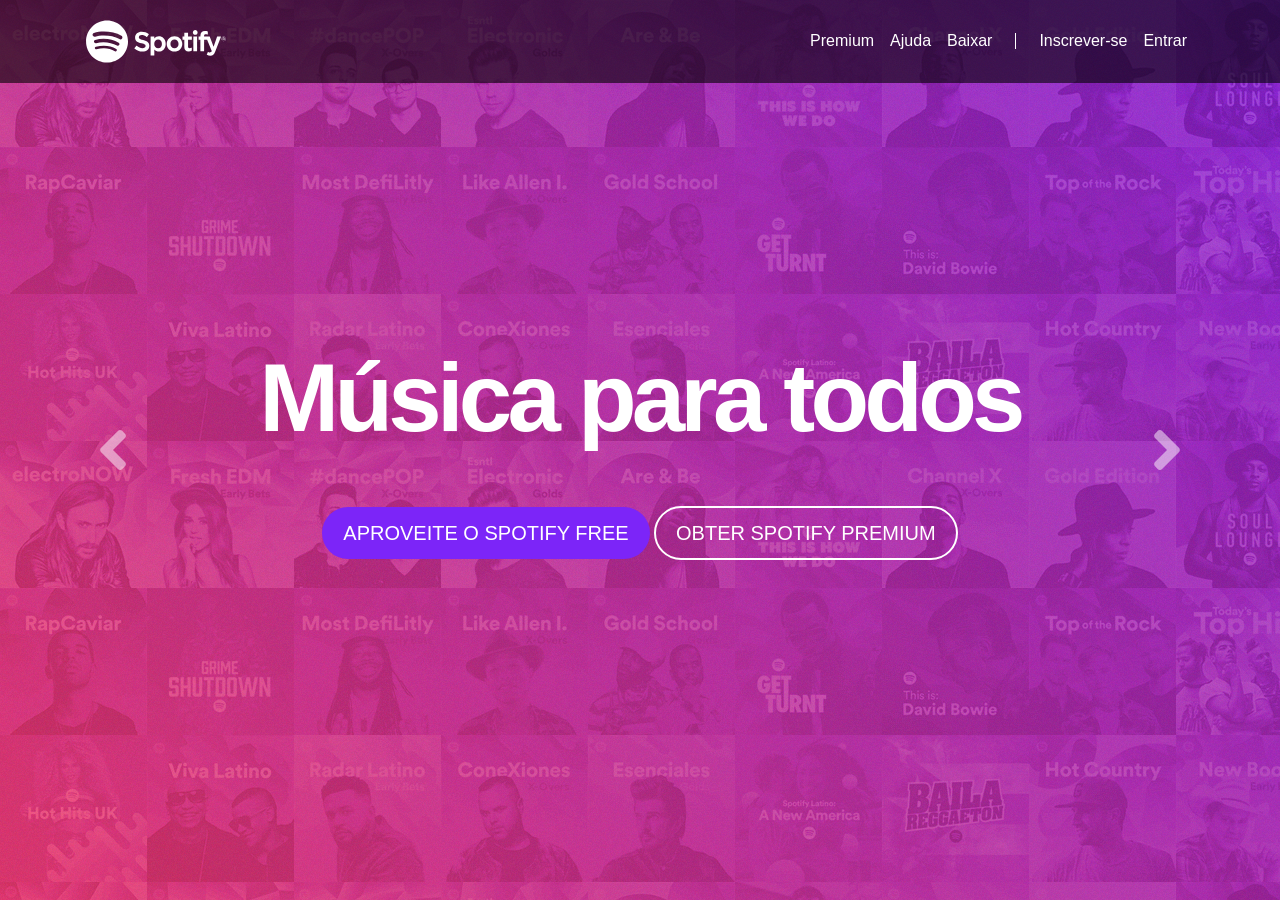
==== index.html @ b8e9c263 "added carousel" ====
<!DOCTYPE html>
<html lang="pt-br">

<head>
    <meta charset="UTF-8">
    <meta name="viewport" content="width=device-width, initial-scale=1.0">
    <title>Música para todos - Spotify</title>

    <!-- Bootstrap CSS -->
    <link rel="stylesheet" href="https://stackpath.bootstrapcdn.com/bootstrap/4.1.3/css/bootstrap.min.css"
        integrity="sha384-MCw98/SFnGE8fJT3GXwEOngsV7Zt27NXFoaoApmYm81iuXoPkFOJwJ8ERdknLPMO" crossorigin="anonymous">

    <!-- Font Awesome -->
    <link rel="stylesheet" href="https://use.fontawesome.com/releases/v5.3.1/css/all.css"
        integrity="sha384-mzrmE5qonljUremFsqc01SB46JvROS7bZs3IO2EmfFsd15uHvIt+Y8vEf7N7fWAU" crossorigin="anonymous">

    <link rel="stylesheet" type="text/css" href="assets/css/estilo.css" />

    <link rel="icon" href="assets/imagens/favicon.png"/>
</head>

<body>
    <header>
        <nav class="navbar navbar-expand-md navbar-light fixed-top navbar-transparente">
            <div class="container">
                <a href="index.html" class="navbar-brand">
                    <img src="assets/imagens/spotify.svg" width="142px"/>
                </a>

                <button class="navbar-toggler" data-toggle="collapse" data-target="#nav-principal">
                    <i class="fas fa-bars text-white"></i>
                </button>

                <div class="collapse navbar-collapse" id="nav-principal">
                    <ul class="navbar-nav ml-auto">
                        <li class="nav-item">
                            <a href="" class="nav-link">Premium</a>
                        </li>

                        <li class="nav-item">
                            <a href="" class="nav-link">Ajuda</a>
                        </li>

                        <li class="nav-item">
                            <a href="" class="nav-link">Baixar</a>
                        </li>

                        <li class="nav-item divisor">
                        </li>

                        <li class="nav-item">
                            <a href="" class="nav-link">Inscrever-se</a>
                        </li>

                        <li class="nav-item">
                            <a href="" class="nav-link">Entrar</a>
                        </li>
                    </ul>
                </div>
            </div>
        </nav>
    </header>

    <section id="home" class="d-flex">
        <div class="container align-self-center">
            <div class="row">
                <div class="col-md-12 capa">
                    <div id="carousel-spotify" class="carousel slide" data-ride="carousel">
                        <div class="carousel-inner">
                            <div class="carousel-item active">
                                <h1>Música para todos</h1>
                                <a href="" class="btn btn-lg btn-custom btn-roxo" >Aproveite o Spotify Free</a>
                                <a href="" class="btn btn-lg btn-custom btn-branco" >Obter Spotify Premium</a>
                            </div>

                            <div class="carousel-item">
                                <h1>As melhores rádios</h1>
                                <a href="" class="btn btn-lg btn-custom btn-branco">
                                    <i class="fas fa-music"></i>Ouça agora
                                </a>
                            </div>
                        </div>
                        <a href="#carousel-spotify" class="carousel-control-prev" data-slide="prev">
                            <i class="fas fa-angle-left fa-4x"></i>
                        </a>

                        <a href="#carousel-spotify" class="carousel-control-next" data-slide="prev">
                            <i class="fas fa-angle-right fa-4x"></i>
                        </a>
                    </div>
                </div>
            </div>
        </div>
    </section>

    <!-- JavaScript (Opcional) -->
    <!-- jQuery primeiro, depois Popper.js, depois Bootstrap JS -->
    <script src="https://code.jquery.com/jquery-3.3.1.slim.min.js" integrity="sha384-q8i/X+965DzO0rT7abK41JStQIAqVgRVzpbzo5smXKp4YfRvH+8abtTE1Pi6jizo" crossorigin="anonymous"></script>
    <script src="https://cdnjs.cloudflare.com/ajax/libs/popper.js/1.14.3/umd/popper.min.js" integrity="sha384-ZMP7rVo3mIykV+2+9J3UJ46jBk0WLaUAdn689aCwoqbBJiSnjAK/l8WvCWPIPm49" crossorigin="anonymous"></script>
    <script src="https://stackpath.bootstrapcdn.com/bootstrap/4.1.3/js/bootstrap.min.js" integrity="sha384-ChfqqxuZUCnJSK3+MXmPNIyE6ZbWh2IMqE241rYiqJxyMiZ6OW/JmZQ5stwEULTy" crossorigin="anonymous"></script>

</body>

</html>
---- assets/css/estilo.css ----
/*
* 
* @author Jamilton Damasceno
*/

/* Layout
-----------------------------*/
html, body, #home {
	height: 100%;
	overflow-x: hidden;
}

body {
	background: url(../imagens/capa.png),
				url(../imagens/ruido.png),
				linear-gradient(50deg,#ff4169,#7c26f8);
	background-attachment: fixed;
	font-family: Helvetica,Arial,sans-serif;
}

/* Barra de navegação
-----------------------------*/
nav.navbar-transparente {
	padding: 15px 0px;
	background: rgba(0,0,0,0.6);
}

.navbar-light .navbar-nav .nav-link {
	color: white;
}

.navbar-light .navbar-nav .nav-link:hover {
	color: #9bf0e1;
}

.navbar-light .navbar-toggler {
    color: rgba(255,255,255,.5);
    border-color: rgba(255,255,255,0.5);
}

.divisor {
	width: 1px;
	background: white;
	margin: 12px 15px;
}

/* Capa
-----------------------------*/
.capa {
	text-align: center;
}

.btn-custom {
	color: white;
	border-radius: 500px;
	-webkit-border-radius: 500px;
    -moz-border-radius: 500px;
    text-transform: uppercase;
    transition: background 0.4s, color 0.4s;
    padding: 10px 20px;
}

.btn-roxo {
	background: #7c25f8;
}

.btn-roxo:hover {
	background: #6207e3;
	color: white;
}

.btn-branco {
	border: 2px solid white;
}

.btn-branco:hover {
	background-color: white;
	color: black;
}

.carousel-control-next, .carousel-control-prev {
	width: 5%;
}

/* Estrutura conteúdos
-----------------------------*/
.caixa {
	padding-top: 20px;
	padding-bottom: 20px;
}

#servicos {
	background: white;
}

#recursos {
	color: white;
}

#servicos h2, h3 {
	color: #7c25f8;
}

#recursos h2 {
	color: white;
}

#recursos h3 {
	color: #9bf0e1;
}

.albuns {
	padding: 10px 0;
}

.rotacionar {
	-ms-transform: rotate(30deg); /* IE 9 */
    -webkit-transform: rotate(30deg); /* Chrome, Safari, Opera */
    transform: rotate(30deg);
	padding-left: 80px;
}

/* Rodapé
-----------------------------*/
footer {
	background: #000;
	padding: 50px 0px 20px 0px;
	position: relative;
}

footer h4 {
	color: #919496;
	font-size: 0.8em;
	text-transform: uppercase;
}

footer .navbar-nav a {
	color: white;
	font-size: 0.8em;
}

footer .navbar-nav a:hover {
	color: #9bf0e1;
	text-decoration: none;
}

footer ul {
	list-style: none;
}

footer ul li {
	float: right;
	margin: 0 5px;
}

/* Tipografia
-----------------------------*/
h1 {
	font-weight: 900;
	letter-spacing: -0.05em;
	margin-bottom: 50px;
	color: white;
}

h2 {
	font-size: 3em;
	font-weight: 700;
	letter-spacing: -0.04em;
}

h3 {
	font-size: 2em;
	font-weight: 700;
	letter-spacing: -0.04em;
}



/* Extra small devices (portrait phones, less than 576px)*/
@media (max-width: 575.98px) {
	.btn-custom {
		margin: 10px 15px;
		font-size: 1em;
	}
}

/* Small devices (landscape phones, 576px and up) */
@media (min-width: 576px) and (max-width: 767.98px) {
	h1 {
		font-size: 3em;
	}
	.btn-custom {
		margin: 10px 15px;
	}
}

/* Medium devices (tablets, 768px and up)*/
@media (min-width: 768px) and (max-width: 991.98px) {
	h1 {
		font-size: 4em;
	}
}

/* Large devices (desktops, 992px and up)*/
@media (min-width: 992px) and (max-width: 1199.98px) {
	h1 {
		font-size: 5em;
	}
}

/* Extra large devices (large desktops, 1200px and up)*/
@media (min-width: 1200px) {
	h1 {
		font-size: 6em;
	}
}
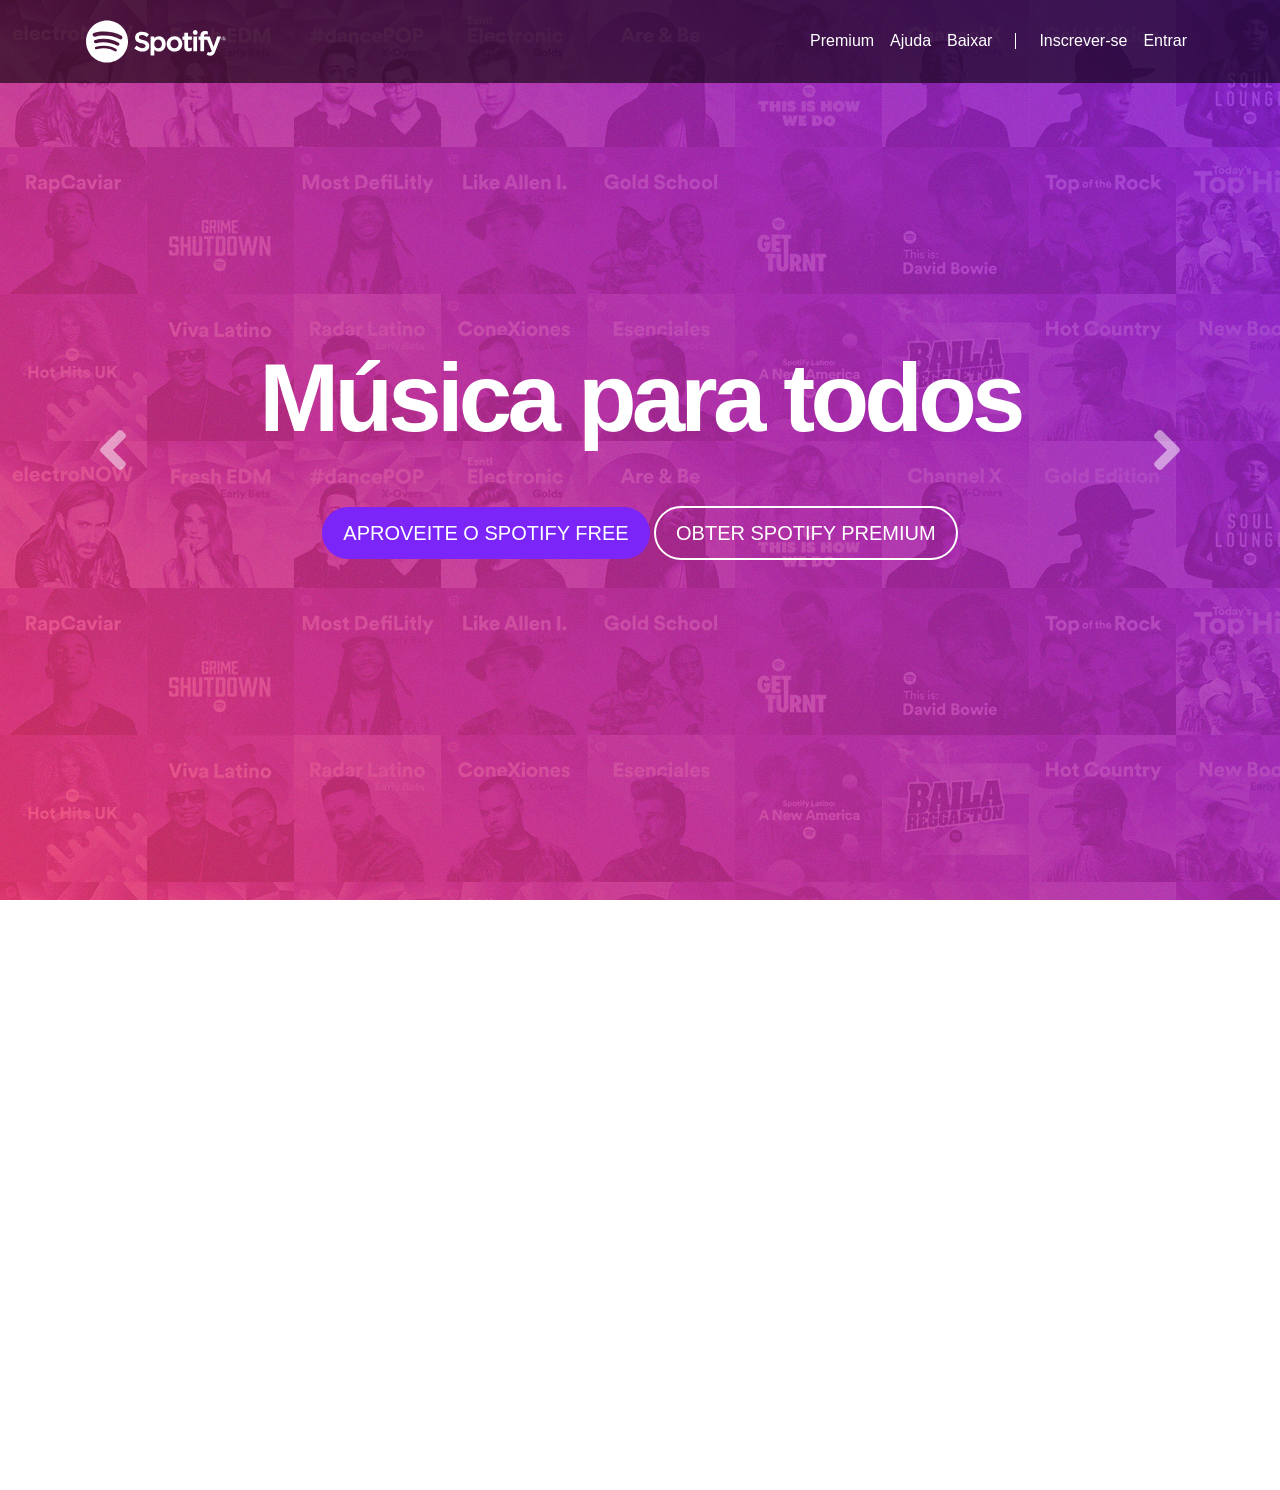
==== commit b034942e: "commit" ====
--- a/index.html
+++ b/index.html
@@ -16,7 +16,7 @@
 
     <link rel="stylesheet" type="text/css" href="assets/css/estilo.css" />
 
-    <link rel="icon" href="assets/imagens/favicon.png"/>
+    <link rel="icon" href="assets/imagens/favicon.png" />
 </head>
 
 <body>
@@ -24,7 +24,7 @@
         <nav class="navbar navbar-expand-md navbar-light fixed-top navbar-transparente">
             <div class="container">
                 <a href="index.html" class="navbar-brand">
-                    <img src="assets/imagens/spotify.svg" width="142px"/>
+                    <img src="assets/imagens/spotify.svg" width="142px" />
                 </a>
 
                 <button class="navbar-toggler" data-toggle="collapse" data-target="#nav-principal">
@@ -69,14 +69,14 @@
                         <div class="carousel-inner">
                             <div class="carousel-item active">
                                 <h1>Música para todos</h1>
-                                <a href="" class="btn btn-lg btn-custom btn-roxo" >Aproveite o Spotify Free</a>
-                                <a href="" class="btn btn-lg btn-custom btn-branco" >Obter Spotify Premium</a>
+                                <a href="" class="btn btn-lg btn-custom btn-roxo">Aproveite o Spotify Free</a>
+                                <a href="" class="btn btn-lg btn-custom btn-branco">Obter Spotify Premium</a>
                             </div>
 
                             <div class="carousel-item">
                                 <h1>As melhores rádios</h1>
                                 <a href="" class="btn btn-lg btn-custom btn-branco">
-                                    <i class="fas fa-music"></i>Ouça agora
+                                    <i class="fas fa-music"></i> Ouça agora
                                 </a>
                             </div>
                         </div>
@@ -84,7 +84,7 @@
                             <i class="fas fa-angle-left fa-4x"></i>
                         </a>
 
-                        <a href="#carousel-spotify" class="carousel-control-next" data-slide="prev">
+                        <a href="#carousel-spotify" class="carousel-control-next" data-slide="next">
                             <i class="fas fa-angle-right fa-4x"></i>
                         </a>
                     </div>
@@ -93,11 +93,69 @@
         </div>
     </section>
 
+    <section id="servicos" class="caixa">
+        <div class="container">
+            <div class="row">
+                <div class="col-md-6">
+
+                    <div class="row albuns">
+                        <div class="col-md-6">
+                            <img src="assets/imagens/img1.jpg" class="img-fluid">
+
+                        </div>
+                        <div class="col-md-6">
+                            <img src="assets/imagens/img2.jpg" class="img-fluid">
+                        </div>
+                    </div>
+                    <div class="row albuns">
+                        <div class="col-md-6">
+                            <img src="assets/imagens/img3.jpg" class="img-fluid">
+
+                        </div>
+                        <div class="col-md-6">
+                            <img src="assets/imagens/img4.jpg" class="img-fluid">
+                        </div>
+                    </div>
+                </div>
+                <div class="col-md-6">
+                    <h2>O que o spotify tem?</h2>
+
+                    <h3>Músicas</h3>
+                    <p>
+                        O Spotfy tem milhões de musicas. Escuste seus sons favoritos, descubra novas musicas e reúna
+                        seus
+                        favoritos aem um só lugar.
+                    </p>
+
+                    <h3>Playlists</h3>
+                    <p>
+                        No Spotfy você encontra uma playlist para cada momento. Todas feitas por fanáticos e
+                        especialistas da música.
+                    </p>
+
+                    <h3>Novos lançamentos</h3>
+                    <p>
+                        Escute os novos lançamentos de singles e álbuns da semana e veja o que está bombando no Top 50.
+                    </p>
+
+
+                </div>
+            </div>
+        </div>
+
+    </section>
+
     <!-- JavaScript (Opcional) -->
     <!-- jQuery primeiro, depois Popper.js, depois Bootstrap JS -->
-    <script src="https://code.jquery.com/jquery-3.3.1.slim.min.js" integrity="sha384-q8i/X+965DzO0rT7abK41JStQIAqVgRVzpbzo5smXKp4YfRvH+8abtTE1Pi6jizo" crossorigin="anonymous"></script>
-    <script src="https://cdnjs.cloudflare.com/ajax/libs/popper.js/1.14.3/umd/popper.min.js" integrity="sha384-ZMP7rVo3mIykV+2+9J3UJ46jBk0WLaUAdn689aCwoqbBJiSnjAK/l8WvCWPIPm49" crossorigin="anonymous"></script>
-    <script src="https://stackpath.bootstrapcdn.com/bootstrap/4.1.3/js/bootstrap.min.js" integrity="sha384-ChfqqxuZUCnJSK3+MXmPNIyE6ZbWh2IMqE241rYiqJxyMiZ6OW/JmZQ5stwEULTy" crossorigin="anonymous"></script>
+    <script src="https://code.jquery.com/jquery-3.3.1.slim.min.js"
+        integrity="sha384-q8i/X+965DzO0rT7abK41JStQIAqVgRVzpbzo5smXKp4YfRvH+8abtTE1Pi6jizo"
+        crossorigin="anonymous"></script>
+    <script src="https://cdnjs.cloudflare.com/ajax/libs/popper.js/1.14.3/umd/popper.min.js"
+        integrity="sha384-ZMP7rVo3mIykV+2+9J3UJ46jBk0WLaUAdn689aCwoqbBJiSnjAK/l8WvCWPIPm49"
+        crossorigin="anonymous"></script>
+    <script src="https://stackpath.bootstrapcdn.com/bootstrap/4.1.3/js/bootstrap.min.js"
+        integrity="sha384-ChfqqxuZUCnJSK3+MXmPNIyE6ZbWh2IMqE241rYiqJxyMiZ6OW/JmZQ5stwEULTy"
+        crossorigin="anonymous"></script>
 
 </body>
 
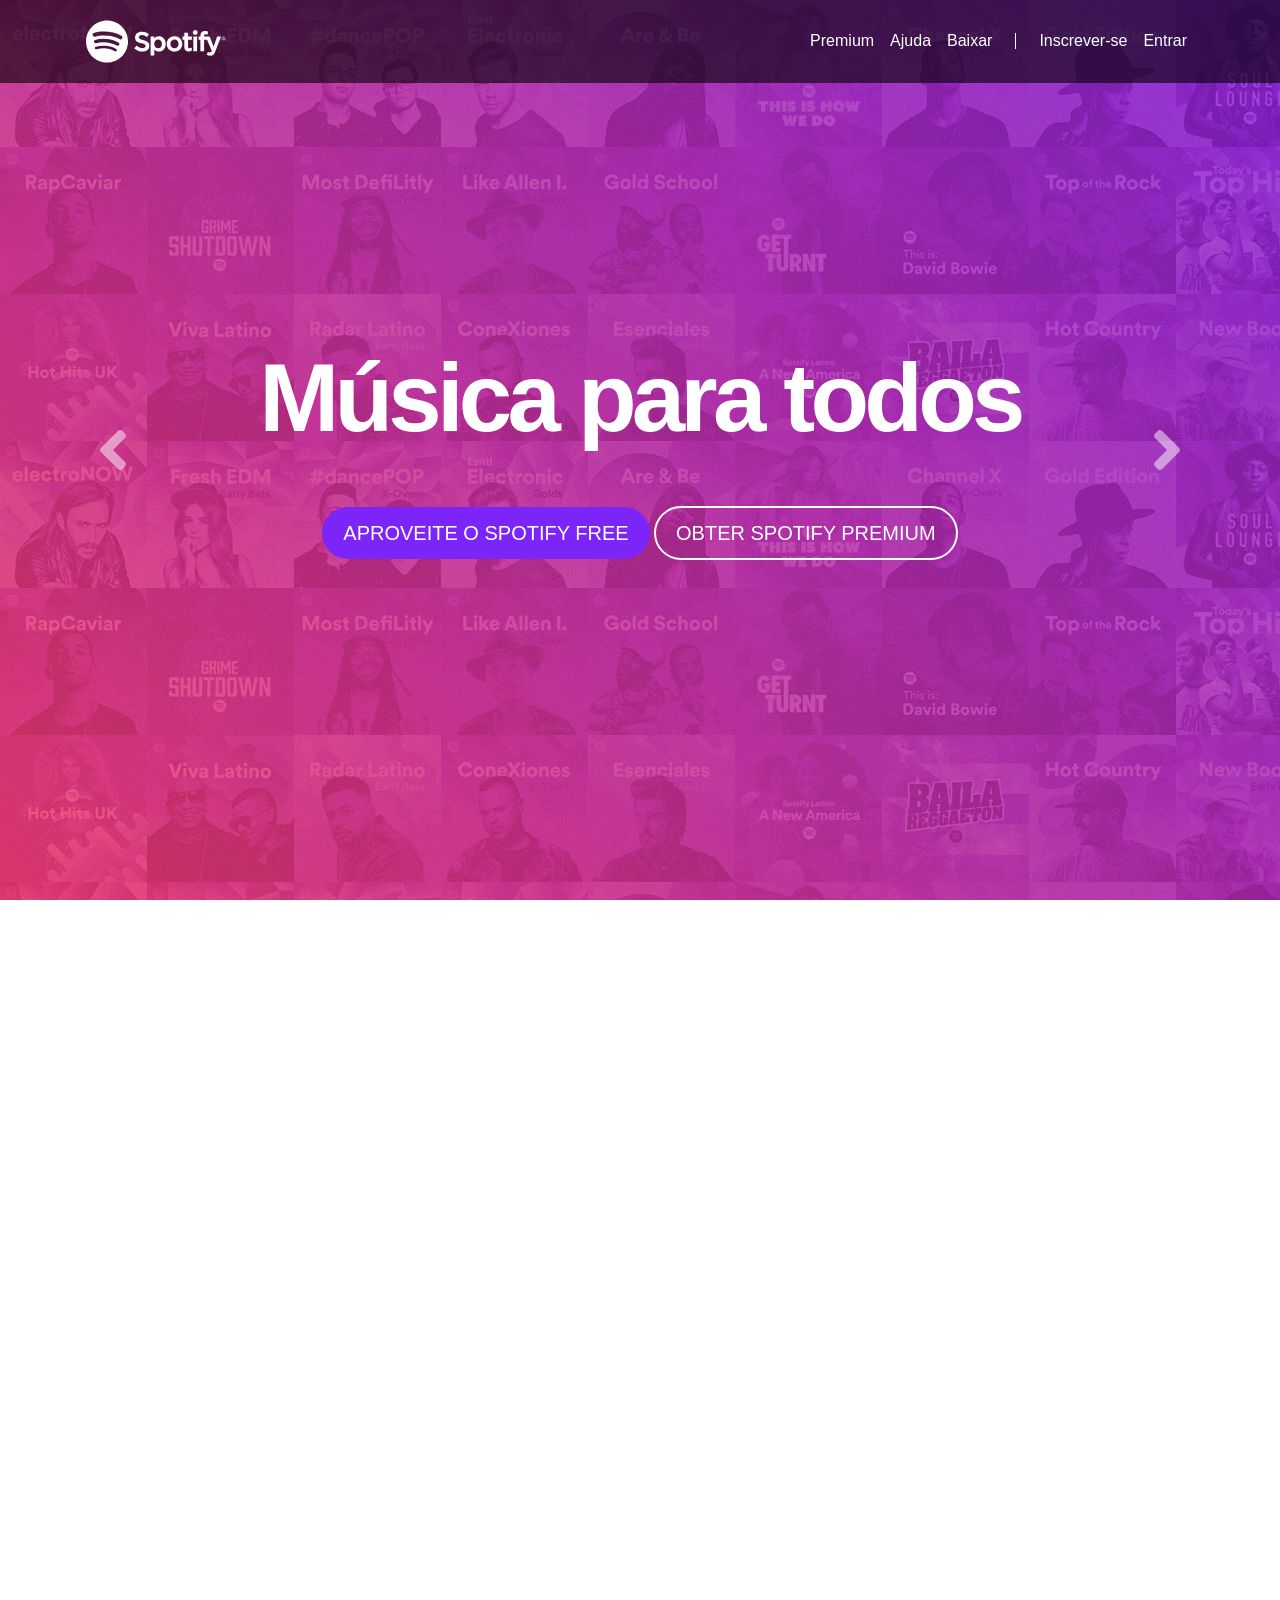
==== commit b17700ff: "add footer and login page in beta" ====
--- a/index.html
+++ b/index.html
@@ -53,7 +53,7 @@
                         </li>
 
                         <li class="nav-item">
-                            <a href="" class="nav-link">Entrar</a>
+                            <a href="login.html" class="nav-link">Entrar</a>
                         </li>
                     </ul>
                 </div>
@@ -145,6 +145,103 @@
 
     </section>
 
+    <section id="recursos" class="caixa">
+        <div class="container">
+            <div class="row">
+                <div class="col-md-4">
+                    <h2>Fácil</h2>
+                    <h3>Buscar</h3>
+                    <p>Já sabe o que quer escutar? É só procurar e apertar o play.</p>
+                    <h3>Navegar</h3>
+                    <p>Veja os novos lançamentos, o que esta bombando nas paradas e as melhores playlists para o seu
+                        momento.</p>
+                    <h3>Descobrir</h3>
+                    <p>Musicas novas toda semana com uma playlist personalizada pra você.Ou relaxe e curta uma das
+                        rádios</p>
+                </div>
+                <div class="col-md-8">
+                    <div class="row rotacionar">
+                        <div class="col-md-6">
+                            <img src="assets/imagens/iphone1.png" alt="img-fluid">
+                        </div>
+                        <div class="col-md-6">
+                            <img src="assets/imagens/iphone2.png" alt="img-fluid">
+                        </div>
+                    </div>
+                </div>
+            </div>
+        </div>
+    </section>
+
+    <footer>
+            <div class="container">
+                <div class="row">
+                    <div class="col-md-2">
+                        <img src="assets/imagens/spotify.svg" width="142px" />
+                    </div>
+                    <div class="col-md-2">
+                        <h4>COMPANY</h4>
+                        <ul class="navbar-nav">
+                            <li>
+                                <a href="">Sobre</a>
+                            </li>
+                            <li>
+                                <a href="">Empregos</a>
+                            </li>
+                            <li>
+                                <a href="">Imprensa</a>
+                            </li>
+                            <li>
+                                <a href="">Novidades</a>
+                            </li>
+                        </ul>
+                        
+                    </div>
+                    <div class="col-md-2">
+                        <h4>COMUNIDADES</h4>
+                        <ul class="navbar-nav">
+                            <li>
+                                <a href="">Artistas</a>
+                            </li>
+                            <li>
+                                <a href="">Desenvolvedores</a>
+                            </li>
+                            <li>
+                                <a href="">Marcas</a>
+                            </li>
+                        </ul>
+                    </div>
+                    <div class="col-md-2">
+                        <h4>LINKS UTEIS</h4>
+                        <ul class="navbar-nav">
+                            <li>
+                                <a href="">Ajuda</a>
+                            </li>
+                            <li>
+                                <a href="">Presentes</a>
+                            </li>
+                            <li>
+                                <a href="">Player na web</a>
+                            </li>
+                        </ul>
+                    </div>
+                    <div class="col-md-4">
+                        <a href="">
+                        <img src="assets/imagens/instagram.png" alt="img-fluid">
+                        </a>
+
+                        <a href="">
+                        <img src="assets/imagens/twitter.png" alt="img-fluid">
+                        </a>
+
+                        <a href="">
+                        <img src="assets/imagens/facebook.png" alt="img-fluid">
+                        </a>
+                    </div>
+                </div>
+            </div>
+    </footer>
+
     <!-- JavaScript (Opcional) -->
     <!-- jQuery primeiro, depois Popper.js, depois Bootstrap JS -->
     <script src="https://code.jquery.com/jquery-3.3.1.slim.min.js"
